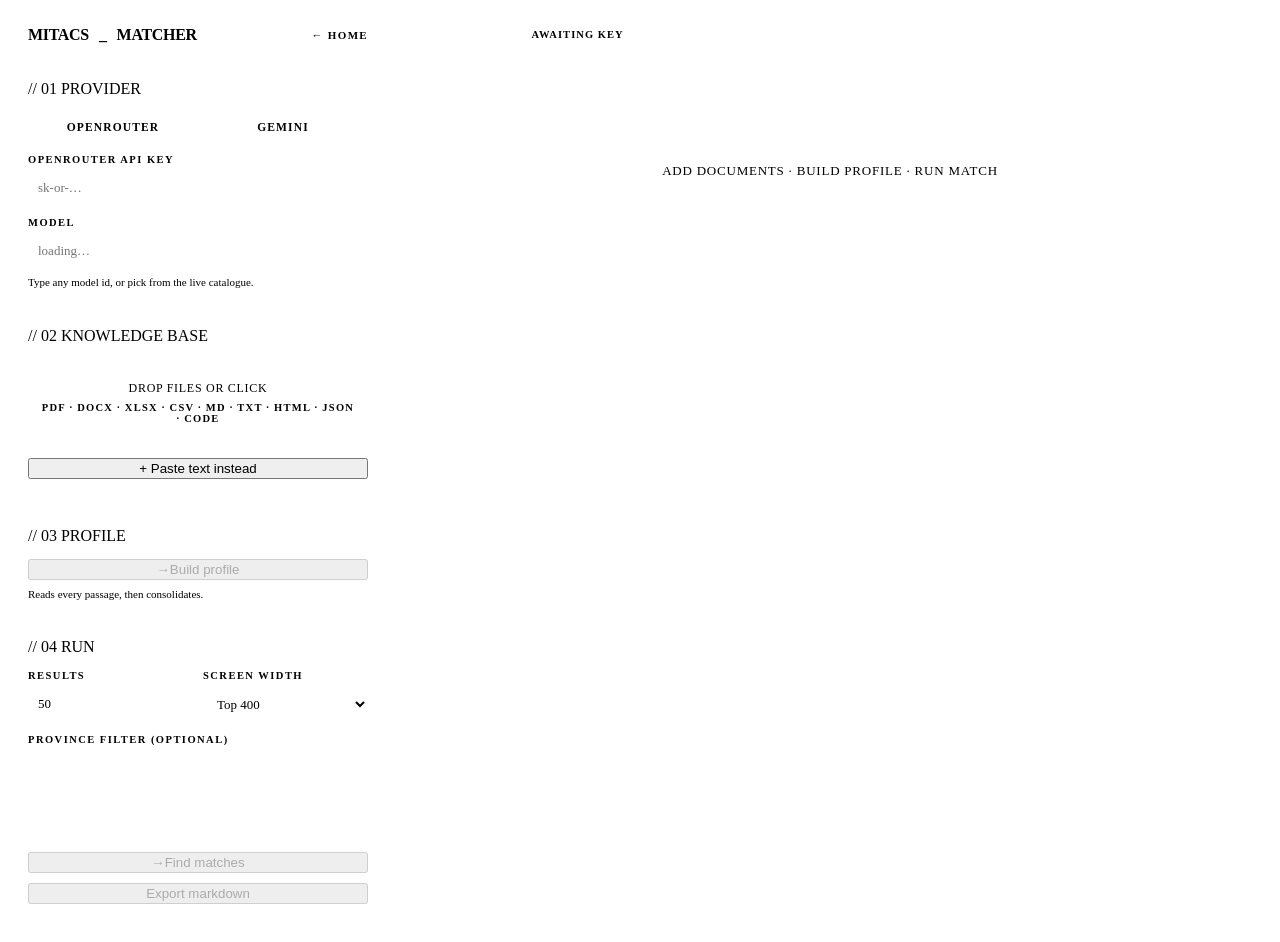
==== static/index.html @ b4a8483e "feat(ui): matcher console Provider toggle with per-provider key storage, live model catalogue, drag-" ====
<!doctype html>
<html lang="en">
<head>
<meta charset="utf-8">
<meta name="viewport" content="width=device-width, initial-scale=1">
<title>MITACS_MATCHER // console</title>
<link rel="stylesheet" href="/brutal.css">
<style>
  body { background-image: none; }
  .app { display: grid; grid-template-columns: 380px 1fr; min-height: 100vh; }
  @media (max-width: 980px) { .app { grid-template-columns: 1fr; } }

  aside {
    border-right: 2px solid var(--line);
    padding: 0 0 26px;
    max-height: 100vh; overflow-y: auto;
    position: sticky; top: 0;
    background: var(--bg);
  }
  aside .brand {
    display: flex; align-items: center; gap: 10px;
    padding: 18px 20px; border-bottom: 2px solid var(--line);
    font-weight: 800; text-transform: uppercase; letter-spacing: -0.02em;
    position: sticky; top: 0; background: var(--bg); z-index: 5;
  }
  aside .brand b { color: var(--acc); }
  aside .brand a { margin-left: auto; font-size: 11px; letter-spacing: .12em; color: var(--dim); text-decoration: none; font-weight: 700; }
  aside .brand a:hover { color: var(--fg); }

  .blk { padding: 18px 20px; border-bottom: 2px solid var(--line); }
  .blk > .marker { margin-bottom: 14px; }
  .field { margin-bottom: 12px; }
  .field:last-child { margin-bottom: 0; }
  label.lab {
    display: block; font-size: 10.5px; letter-spacing: .14em; text-transform: uppercase;
    color: var(--dim); font-weight: 700; margin-bottom: 6px;
  }
  input, select, textarea {
    width: 100%; font: inherit; font-size: 13px;
    background: var(--bg); color: var(--fg);
    border: 2px solid var(--line); border-radius: 0; padding: 9px 10px;
  }
  input:focus, select:focus, textarea:focus { outline: 3px solid var(--acc); outline-offset: -3px; }
  textarea { resize: vertical; min-height: 84px; }
  select[multiple] { padding: 4px; }
  .two { display: grid; grid-template-columns: 1fr 1fr; gap: 10px; }
  .hint { font-size: 11px; color: var(--dim); margin: 6px 0 0; line-height: 1.5; }

  .seg { display: grid; grid-template-columns: 1fr 1fr; border: 2px solid var(--line); }
  .seg button {
    font: inherit; font-size: 11.5px; font-weight: 700; letter-spacing: .1em; text-transform: uppercase;
    padding: 9px 4px; border: none; background: transparent; color: var(--dim); cursor: pointer;
  }
  .seg button + button { border-left: 2px solid var(--line); }
  .seg button[aria-pressed="true"] { background: var(--fg); color: var(--bg); }

  #drop {
    border: 2px dashed var(--soft); padding: 22px 12px; text-align: center;
    color: var(--dim); cursor: pointer; font-size: 12px; letter-spacing: .06em;
  }
  #drop.over, #drop:hover { border-color: var(--acc); color: var(--fg); }
  #drop b { display: block; font-size: 10.5px; letter-spacing: .12em; margin-top: 6px; color: var(--dim); }

  .doc { display: flex; gap: 10px; align-items: flex-start; border: 2px solid var(--line); padding: 8px 10px; margin-top: -2px; font-size: 12px; }
  .doc .t { flex: 1; min-width: 0; }
  .doc .nm { font-weight: 700; overflow: hidden; text-overflow: ellipsis; white-space: nowrap; }
  .doc .mt { color: var(--dim); font-size: 10.5px; letter-spacing: .08em; text-transform: uppercase; }
  .doc .mt.err { color: hsl(var(--accent)); text-transform: none; letter-spacing: 0; white-space: normal; }
  .doc button { background: none; border: none; color: var(--dim); font-size: 17px; cursor: pointer; padding: 0 2px; line-height: 1; }
  .doc button:hover { color: var(--acc); }

  main { padding: 0 0 60px; min-width: 0; }
  .topbar { display: flex; align-items: center; gap: 12px; padding: 18px 26px; border-bottom: 2px solid var(--line); flex-wrap: wrap; position: sticky; top: 0; background: var(--bg); z-index: 4; }
  .pill { border: 2px solid var(--line); padding: 3px 9px; font-size: 10.5px; font-weight: 700; letter-spacing: .1em; text-transform: uppercase; }
  .pill.acc { background: var(--acc); color: #fff; border-color: var(--acc); }
  .pad { padding: 22px 26px; }

  .note { border: 2px solid var(--line); padding: 11px 13px; font-size: 12.5px; margin-bottom: 18px; }
  .note.warn { border-color: var(--acc); }
  .note.bad { border-color: var(--acc); background: var(--acc); color: #fff; }

  .card { border: 2px solid var(--line); padding: 0; margin-top: -2px; display: grid; grid-template-columns: 68px 1fr; }
  .card .score { display: grid; place-items: center; font-size: 22px; font-weight: 800; border-right: 2px solid var(--line); letter-spacing: -0.03em; }
  .card .score.hi { background: var(--acc); color: #fff; }
  .card .score.mid { background: var(--fg); color: var(--bg); }
  .card .score.lo { background: var(--mut); color: var(--fg); }
  .card .body { padding: 15px 17px; min-width: 0; }
  .card h3 { margin: 0 0 5px; font-size: 14.5px; line-height: 1.35; letter-spacing: -0.01em; }
  .card .meta { font-size: 11px; letter-spacing: .06em; text-transform: uppercase; color: var(--dim); margin-bottom: 9px; }
  .card .why { margin: 0 0 9px; font-size: 13px; }
  details summary { cursor: pointer; font-size: 11px; letter-spacing: .1em; text-transform: uppercase; color: var(--dim); font-weight: 700; }
  details ul { margin: 8px 0 0; padding-left: 17px; font-size: 12.5px; color: var(--dim); }
  details li { margin-bottom: 4px; }
  details + details { margin-top: 5px; }

  .empty { text-align: center; color: var(--dim); padding: 80px 20px; font-size: 13px; letter-spacing: .06em; }
  .hidden { display: none !important; }
</style>
</head>
<body>
<div class="app">

  <aside>
    <div class="brand">MITACS<b>_</b>MATCHER <a href="/">&larr; Home</a></div>

    <!-- provider ------------------------------------------------------- -->
    <div class="blk">
      <div class="marker">// 01 PROVIDER</div>
      <div class="field">
        <div class="seg" role="group">
          <button id="p-or" aria-pressed="true">OpenRouter</button>
          <button id="p-gm" aria-pressed="false">Gemini</button>
        </div>
      </div>
      <div class="field">
        <label class="lab" id="keyLab">OpenRouter API key</label>
        <input id="key" type="password" autocomplete="off" placeholder="sk-or-…">
      </div>
      <div class="field">
        <label class="lab">Model</label>
        <input id="model" list="modelList" placeholder="loading…">
        <datalist id="modelList"></datalist>
        <p class="hint" id="modelHint">Type any model id, or pick from the live catalogue.</p>
      </div>
    </div>

    <!-- knowledge base ------------------------------------------------- -->
    <div class="blk">
      <div class="marker">// 02 KNOWLEDGE BASE</div>
      <div class="field">
        <div id="drop">DROP FILES OR CLICK
          <b>PDF · DOCX · XLSX · CSV · MD · TXT · HTML · JSON · CODE</b>
        </div>
        <input id="file" type="file" multiple class="hidden">
      </div>
      <div class="field">
        <button class="btn-ghost" id="pasteToggle" style="width:100%">+ Paste text instead</button>
      </div>
      <div class="field hidden" id="pasteBox">
        <input id="pasteTitle" placeholder="Note title" style="margin-bottom:8px">
        <textarea id="pasteText" placeholder="Paste a CV section, a repo README, notes…"></textarea>
        <button class="btn-ghost" id="pasteSave" style="width:100%;margin-top:8px">Add to knowledge base</button>
      </div>
      <div id="docs"></div>
      <p class="hint" id="kbMeta"></p>
      <button class="btn-ghost hidden" id="clearKb" style="width:100%;margin-top:10px">Clear knowledge base</button>
    </div>

    <!-- profile -------------------------------------------------------- -->
    <div class="blk">
      <div class="marker">// 03 PROFILE</div>
      <button class="btn" id="build" style="width:100%" disabled>
        <span class="ico">&rarr;</span><span class="lbl" style="flex:1">Build profile</span>
      </button>
      <p class="hint" id="pmeta">Reads every passage, then consolidates.</p>
    </div>

    <!-- run ------------------------------------------------------------ -->
    <div class="blk">
      <div class="marker">// 04 RUN</div>
      <div class="two field">
        <div>
          <label class="lab">Results</label>
          <input id="topN" type="number" min="1" max="200" value="50">
        </div>
        <div>
          <label class="lab">Screen width</label>
          <select id="width">
            <option value="400" selected>Top 400</option>
            <option value="800">Top 800</option>
            <option value="1500">Top 1500</option>
            <option value="0">Exhaustive</option>
          </select>
        </div>
      </div>
      <div class="field">
        <label class="lab">Province filter (optional)</label>
        <select id="prov" multiple size="5"></select>
      </div>
      <button class="btn" id="run" style="width:100%" disabled>
        <span class="ico">&rarr;</span><span class="lbl" style="flex:1">Find matches</span>
      </button>
      <button class="btn-ghost" id="exp" style="width:100%;margin-top:10px" disabled>Export markdown</button>
    </div>
  </aside>

  <main>
    <div class="topbar" id="topbar">
      <span class="pill acc" id="corpusPill">— PROJECTS</span>
      <span class="pill" id="statePill">AWAITING KEY</span>
    </div>

    <div class="pad">
      <div id="msg"></div>

      <div class="term hidden" id="termWrap" style="margin-bottom:22px">
        <div class="term-bar">
          <span class="dots"><i></i><i></i><i></i></span>
          <span class="spacer"></span><span>PIPELINE.SYS</span>
        </div>
        <div class="term-body" id="log"></div>
      </div>

      <div id="out"><div class="empty">ADD DOCUMENTS · BUILD PROFILE · RUN MATCH</div></div>
    </div>
  </main>
</div>

<script>
const SID = localStorage.getItem("sid") || (crypto.randomUUID?.() ?? String(Math.random()).slice(2));
localStorage.setItem("sid", SID);
const $ = id => document.getElementById(id);
const esc = s => String(s ?? "").replace(/[&<>"]/g, c => ({ "&":"&amp;","<":"&lt;",">":"&gt;",'"':"&quot;" }[c]));

let PROVIDER = localStorage.getItem("provider") || "openrouter";
let DOCS = [], HAS_PROFILE = false, BUSY = false, HEALTH = null;

const keyStoreName = p => "key_" + p;
const H = () => ({ "X-Session-Id": SID, "X-API-Key": $("key").value.trim() });

async function api(path, opts = {}) {
  const r = await fetch(path, { ...opts, headers: { ...H(), ...(opts.headers || {}) } });
  if (!r.ok) throw new Error((await r.json().catch(() => ({}))).detail || `HTTP ${r.status}`);
  return r.json();
}
function msg(t, kind = "warn") { $("msg").innerHTML = t ? `<div class="note ${kind}">${esc(t)}</div>` : ""; }

function sync() {
  const hasKey = !!$("key").value.trim();
  const readable = DOCS.filter(d => !d.error).length;
  $("build").disabled = BUSY || !readable || !hasKey;
  $("run").disabled = BUSY || !HAS_PROFILE || !hasKey;
  $("clearKb").classList.toggle("hidden", DOCS.length === 0);
  $("statePill").textContent =
    BUSY ? "WORKING…" : !hasKey ? "AWAITING KEY" : !readable ? "AWAITING DOCUMENTS"
    : !HAS_PROFILE ? "READY TO PROFILE" : "READY TO MATCH";
}

/* ---- provider ---------------------------------------------------------- */
function setProvider(p) {
  PROVIDER = p;
  localStorage.setItem("provider", p);
  $("p-or").setAttribute("aria-pressed", String(p === "openrouter"));
  $("p-gm").setAttribute("aria-pressed", String(p === "gemini"));
  $("keyLab").textContent = p === "openrouter" ? "OpenRouter API key" : "Gemini API key";
  $("key").placeholder = p === "openrouter" ? "sk-or-…" : "AIza…";
  $("key").value = sessionStorage.getItem(keyStoreName(p)) || "";
  $("model").value = localStorage.getItem("model_" + p) || (HEALTH?.defaultModels?.[p] ?? "");
  loadModels();
  sync();
}
$("p-or").onclick = () => setProvider("openrouter");
$("p-gm").onclick = () => setProvider("gemini");

$("key").addEventListener("input", () => {
  sessionStorage.setItem(keyStoreName(PROVIDER), $("key").value);
  sync();
  if (PROVIDER === "gemini") loadModels();
});
$("model").addEventListener("change", () => localStorage.setItem("model_" + PROVIDER, $("model").value.trim()));

let modelTimer = null;
function loadModels() {
  clearTimeout(modelTimer);
  modelTimer = setTimeout(async () => {
    try {
      const r = await api(`/api/models?provider=${PROVIDER}`);
      $("modelList").innerHTML = r.models
        .map(m => `<option value="${esc(m.id)}">${esc(m.name)}${m.free ? " · free" : ""}</option>`).join("");
      $("model").placeholder = HEALTH?.defaultModels?.[PROVIDER] || "";
      $("modelHint").textContent = `${r.models.length} models available. Type any id, or pick from the list.`;
    } catch (e) { $("modelHint").textContent = "Catalogue unavailable — type a model id manually."; }
  }, 350);
}

/* ---- knowledge base ---------------------------------------------------- */
function renderKb(kb) {
  DOCS = kb.documents; HAS_PROFILE = kb.hasProfile;
  $("docs").innerHTML = DOCS.map(d => `
    <div class="doc">
      <div class="t">
        <div class="nm">${esc(d.title)}</div>
        <div class="mt ${d.error ? "err" : ""}">${d.error ? esc(d.error) : `${esc(d.kind)} · ${d.chars.toLocaleString()} chars`}</div>
      </div>
      <button data-id="${d.id}" title="Remove">&times;</button>
    </div>`).join("");
  $("docs").querySelectorAll("button").forEach(b => b.onclick = async () => {
    renderKb(await api(`/api/kb/${b.dataset.id}`, { method: "DELETE" }));
  });
  $("kbMeta").textContent = DOCS.length
    ? `${kb.readable}/${DOCS.length} readable · ${kb.totalChars.toLocaleString()} chars`
    : "";
  if (kb.profileMeta?.units) {
    $("pmeta").textContent = `${kb.profileMeta.hits}/${kb.profileMeta.units} passages · ${kb.profileMeta.reduceLayers} reduce layer(s)`;
  }
  sync();
}

async function upload(files) {
  if (!files.length) return;
  const fd = new FormData();
  [...files].forEach(f => fd.append("files", f));
  msg("Parsing documents…");
  try {
    const kb = await api("/api/kb", { method: "POST", body: fd });
    renderKb(kb);
    const bad = kb.documents.filter(d => d.error).length;
    msg(bad ? `${bad} file(s) could not be read — see the list.` : "");
  } catch (e) { msg(e.message, "bad"); }
}
$("drop").onclick = () => $("file").click();
$("file").onchange = e => { upload(e.target.files); e.target.value = ""; };
$("drop").addEventListener("dragover", e => { e.preventDefault(); $("drop").classList.add("over"); });
$("drop").addEventListener("dragleave", () => $("drop").classList.remove("over"));
$("drop").addEventListener("drop", e => { e.preventDefault(); $("drop").classList.remove("over"); upload(e.dataTransfer.files); });

$("pasteToggle").onclick = () => $("pasteBox").classList.toggle("hidden");
$("pasteSave").onclick = async () => {
  try {
    renderKb(await api("/api/kb/text", {
      method: "POST", headers: { "Content-Type": "application/json" },
      body: JSON.stringify({ title: $("pasteTitle").value, text: $("pasteText").value }),
    }));
    $("pasteTitle").value = ""; $("pasteText").value = "";
    $("pasteBox").classList.add("hidden"); msg("");
  } catch (e) { msg(e.message, "bad"); }
};
$("clearKb").onclick = async () => { renderKb(await api("/api/kb", { method: "DELETE" })); msg(""); };

/* ---- stage 0 ----------------------------------------------------------- */
$("build").onclick = async () => {
  BUSY = true; sync(); msg("Reading every passage of the knowledge base…");
  try {
    const r = await api("/api/profile", {
      method: "POST", headers: { "Content-Type": "application/json" },
      body: JSON.stringify({ provider: PROVIDER, model: $("model").value.trim() || undefined }),
    });
    HAS_PROFILE = true;
    const m = r.meta;
    $("pmeta").textContent = `${m.hits}/${m.units} passages · ${m.reduceLayers} reduce layer(s)`;
    msg(m.warning || "");
  } catch (e) { msg(e.message, "bad"); }
  BUSY = false; sync();
};

/* ---- stages 1-3 -------------------------------------------------------- */
$("run").onclick = async () => {
  BUSY = true; sync(); msg("");
  $("termWrap").classList.remove("hidden"); $("log").textContent = ""; $("out").innerHTML = "";
  try {
    const { jobId } = await api("/api/match", {
      method: "POST", headers: { "Content-Type": "application/json" },
      body: JSON.stringify({
        provider: PROVIDER, model: $("model").value.trim() || undefined,
        topN: +$("topN").value, width: +$("width").value,
        provinces: [...$("prov").selectedOptions].map(o => o.value),
      }),
    });
    await stream(jobId);
  } catch (e) { msg(e.message, "bad"); }
  BUSY = false; sync();
};

function stream(jobId) {
  return new Promise(resolve => {
    const es = new EventSource(`/api/match/${jobId}/events`);
    es.onmessage = ev => {
      const d = JSON.parse(ev.data);
      if (d.type === "progress") {
        const line = document.createElement("div");
        line.textContent = "> " + d.message;
        $("log").appendChild(line);
        $("log").scrollTop = $("log").scrollHeight;
      } else if (d.type === "done") { render(d.result); es.close(); resolve(); }
      else if (d.type === "error") { msg(d.message, "bad"); es.close(); resolve(); }
    };
    es.onerror = () => { es.close(); resolve(); };
  });
}

function render(r) {
  const s = r.stats;
  $("topbar").innerHTML =
    `<span class="pill acc">${r.matches.length} MATCHES</span>` +
    [`${s.screened.toLocaleString()}/${s.poolSize.toLocaleString()} screened`,
     `${s.candidates} candidates`, `${s.judged} judged`,
     `${s.mapCalls + s.judgeCalls} calls`,
     s.droppedIds ? `${s.droppedIds} ids dropped` : ""]
      .filter(Boolean).map(t => `<span class="pill">${esc(t)}</span>`).join("");

  if (r.warning) msg(r.warning, "warn");

  const done = document.createElement("div");
  done.className = "ok"; done.textContent = "> Status: " + r.matches.length + " MATCHES RANKED";
  $("log").appendChild(done);

  $("out").innerHTML = r.matches.length ? r.matches.map(m => {
    const p = m.project;
    const cls = m.score >= 80 ? "hi" : m.score >= 60 ? "mid" : "lo";
    return `<div class="card">
      <div class="score ${cls}">${m.score}</div>
      <div class="body">
        <h3>${esc(p.title)}</h3>
        <div class="meta">${esc(p.id)} · ${esc(p.supervisor)} · ${esc(p.university)} · ${esc(p.province)}</div>
        <p class="why">${esc(m.rationale)}</p>
        ${m.evidence?.length ? `<details><summary>Evidence (${m.evidence.length})</summary><ul>${m.evidence.map(e => `<li>${esc(e)}</li>`).join("")}</ul></details>` : ""}
        ${m.gaps?.length ? `<details><summary>Gaps (${m.gaps.length})</summary><ul>${m.gaps.map(g => `<li>${esc(g)}</li>`).join("")}</ul></details>` : ""}
      </div>
    </div>`;
  }).join("") : `<div class="empty">NO MATCHES — WIDEN THE SCREEN OR DROP FILTERS</div>`;

  $("exp").disabled = !r.matches.length;
}

$("exp").onclick = async () => {
  try {
    const { markdown } = await api("/api/export", { method: "POST" });
    const url = URL.createObjectURL(new Blob([markdown], { type: "text/markdown" }));
    Object.assign(document.createElement("a"), { href: url, download: "mitacs-matches.md" }).click();
    URL.revokeObjectURL(url);
  } catch (e) { msg(e.message, "bad"); }
};

/* ---- boot -------------------------------------------------------------- */
(async () => {
  HEALTH = await api("/api/health");
  $("corpusPill").textContent = `${HEALTH.projects.toLocaleString()} PROJECTS`;
  $("prov").innerHTML = HEALTH.provinces.map(p => `<option value="${esc(p)}">${esc(p)}</option>`).join("");
  setProvider(PROVIDER);
  renderKb(await api("/api/kb"));
})();
</script>
</body>
</html>
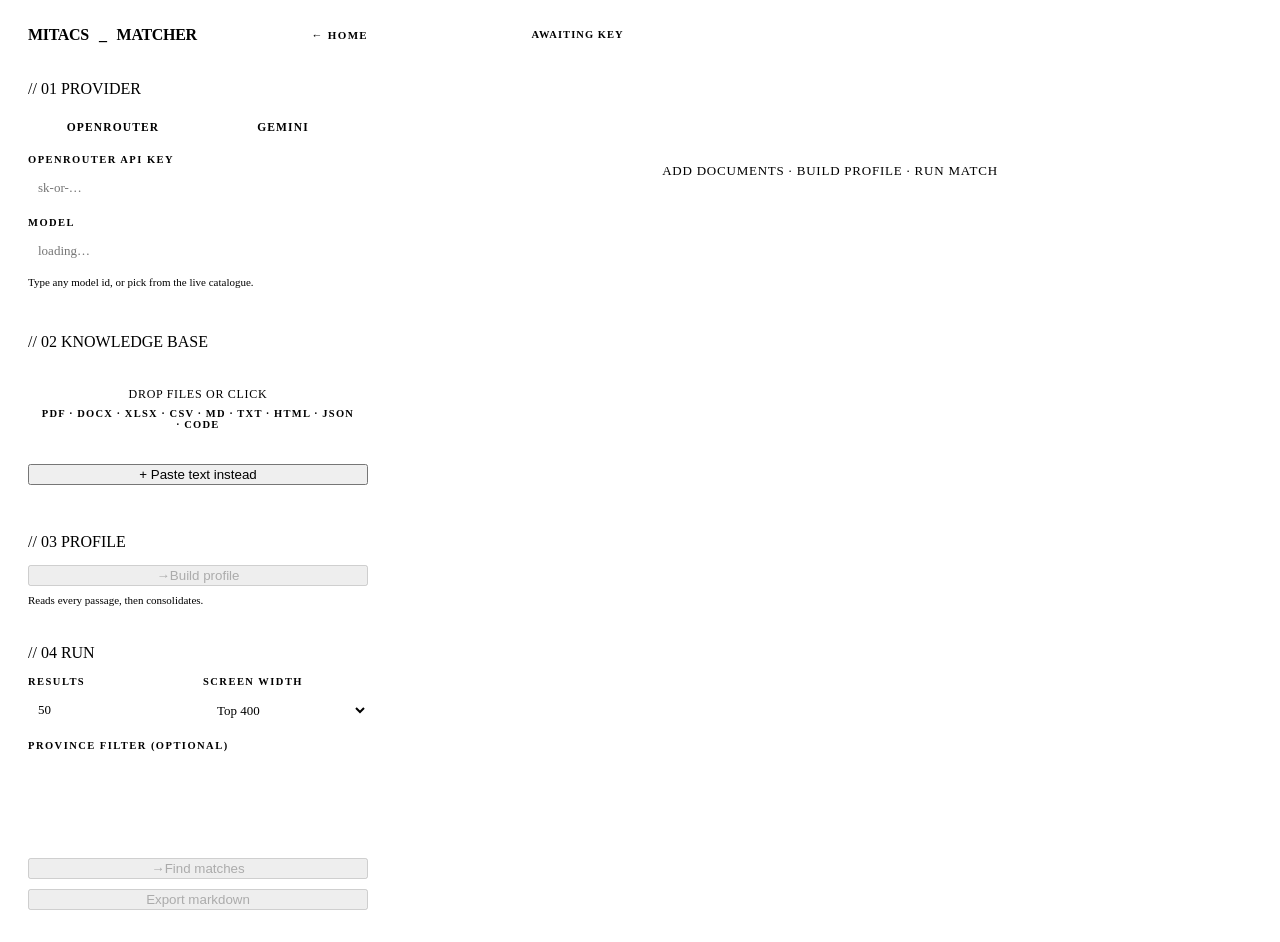
==== commit da1da7df: "fix(match): report progress per batch, and make runs cancellable A width-400 run is 80 screening cal" ====
--- a/static/index.html
+++ b/static/index.html
@@ -121,6 +121,7 @@
         <input id="model" list="modelList" placeholder="loading…">
         <datalist id="modelList"></datalist>
         <p class="hint" id="modelHint">Type any model id, or pick from the live catalogue.</p>
+        <p class="hint" id="modelWarn" style="color:var(--acc)"></p>
       </div>
     </div>
 
@@ -177,9 +178,11 @@
         <label class="lab">Province filter (optional)</label>
         <select id="prov" multiple size="5"></select>
       </div>
+      <p class="hint" id="plan"></p>
       <button class="btn" id="run" style="width:100%" disabled>
         <span class="ico">&rarr;</span><span class="lbl" style="flex:1">Find matches</span>
       </button>
+      <button class="btn-ghost hidden" id="cancel" style="width:100%;margin-top:10px">Cancel run</button>
       <button class="btn-ghost" id="exp" style="width:100%;margin-top:10px" disabled>Export markdown</button>
     </div>
   </aside>
@@ -259,6 +262,30 @@
 });
 $("model").addEventListener("change", () => localStorage.setItem("model_" + PROVIDER, $("model").value.trim()));
 
+// Mirrors the server's batch sizes. The binding constraint on a free tier is
+// requests per minute, not tokens, so the call count is the number that matters.
+const MAP_BATCH = 5, JUDGE_BATCH = 6;
+// Models whose free tier is too tight for a wide fan-out.
+const SLOW_FREE = /gemini-(flash-latest|3\.6-flash|3-flash|pro|2\.5-pro)/i;
+
+function updatePlan() {
+  const topN = +$("topN").value || 0;
+  const width = +$("width").value;
+  const screened = width > 0 ? Math.min(width, 3359) : 3359;
+  const map = Math.ceil(screened / MAP_BATCH);
+  const judge = Math.ceil(Math.min(screened, Math.max(Math.round(topN * 2.5), 24)) / JUDGE_BATCH);
+  const total = map + judge;
+  const slow = SLOW_FREE.test($("model").value || "");
+  const mins = slow ? Math.ceil(total / 20) : Math.ceil(total / 60);
+  $("plan").innerHTML =
+    `~${total} model calls (${map} screening + up to ${judge} judging).` +
+    (slow && total > 40
+      ? ` <span style="color:var(--acc)">This model's free tier is ~20/min — expect ${mins}+ min. Use a smaller width or a lite model.</span>`
+      : ` Roughly ${mins} min on a free tier.`);
+}
+["topN", "width", "model"].forEach(id =>
+  $(id).addEventListener("input", updatePlan));
+
 let modelTimer = null;
 function loadModels() {
   clearTimeout(modelTimer);
@@ -269,6 +296,10 @@
         .map(m => `<option value="${esc(m.id)}">${esc(m.name)}${m.free ? " · free" : ""}</option>`).join("");
       $("model").placeholder = HEALTH?.defaultModels?.[PROVIDER] || "";
       $("modelHint").textContent = `${r.models.length} models available. Type any id, or pick from the list.`;
+      $("modelWarn").textContent = SLOW_FREE.test($("model").value || "")
+        ? "This model has a tight free-tier limit. gemini-flash-lite-latest is much faster here."
+        : "";
+      updatePlan();
     } catch (e) { $("modelHint").textContent = "Catalogue unavailable — type a model id manually."; }
   }, 350);
 }
@@ -291,7 +322,12 @@
     ? `${kb.readable}/${DOCS.length} readable · ${kb.totalChars.toLocaleString()} chars`
     : "";
   if (kb.profileMeta?.units) {
-    $("pmeta").textContent = `${kb.profileMeta.hits}/${kb.profileMeta.units} passages · ${kb.profileMeta.reduceLayers} reduce layer(s)`;
+    $("pmeta").textContent =
+      `${kb.profileMeta.hits}/${kb.profileMeta.units} passages used · ` +
+      `${kb.profileMeta.reduceLayers} reduce layer(s)`;
+  } else if (kb.cachedPassages) {
+    $("pmeta").textContent =
+      `${kb.cachedPassages} passage(s) already read — Build profile resumes from there.`;
   }
   sync();
 }
@@ -337,15 +373,31 @@
     });
     HAS_PROFILE = true;
     const m = r.meta;
-    $("pmeta").textContent = `${m.hits}/${m.units} passages · ${m.reduceLayers} reduce layer(s)`;
+    $("pmeta").textContent =
+      `${m.hits}/${m.units} passages used` +
+      (m.cached ? ` (${m.cached} reused)` : "") +
+      ` · ${m.reduceLayers} reduce layer(s)`;
     msg(m.warning || "");
-  } catch (e) { msg(e.message, "bad"); }
+  } catch (e) {
+    msg(e.message, "bad");
+    // A failed build still banks the passages that succeeded, so refresh the
+    // panel to show what carried over before the user retries.
+    try { renderKb(await api("/api/kb")); } catch (_) {}
+  }
   BUSY = false; sync();
 };
 
 /* ---- stages 1-3 -------------------------------------------------------- */
+let JOB = null;
+
+$("cancel").onclick = async () => {
+  if (!JOB) return;
+  try { await api(`/api/match/${JOB}/cancel`, { method: "POST" }); } catch (_) {}
+};
+
 $("run").onclick = async () => {
   BUSY = true; sync(); msg("");
+  $("cancel").classList.remove("hidden");
   $("termWrap").classList.remove("hidden"); $("log").textContent = ""; $("out").innerHTML = "";
   try {
     const { jobId } = await api("/api/match", {
@@ -356,8 +408,11 @@
         provinces: [...$("prov").selectedOptions].map(o => o.value),
       }),
     });
+    JOB = jobId;
     await stream(jobId);
   } catch (e) { msg(e.message, "bad"); }
+  JOB = null;
+  $("cancel").classList.add("hidden");
   BUSY = false; sync();
 };
 
@@ -428,6 +483,7 @@
   $("prov").innerHTML = HEALTH.provinces.map(p => `<option value="${esc(p)}">${esc(p)}</option>`).join("");
   setProvider(PROVIDER);
   renderKb(await api("/api/kb"));
+  updatePlan();
 })();
 </script>
 </body>
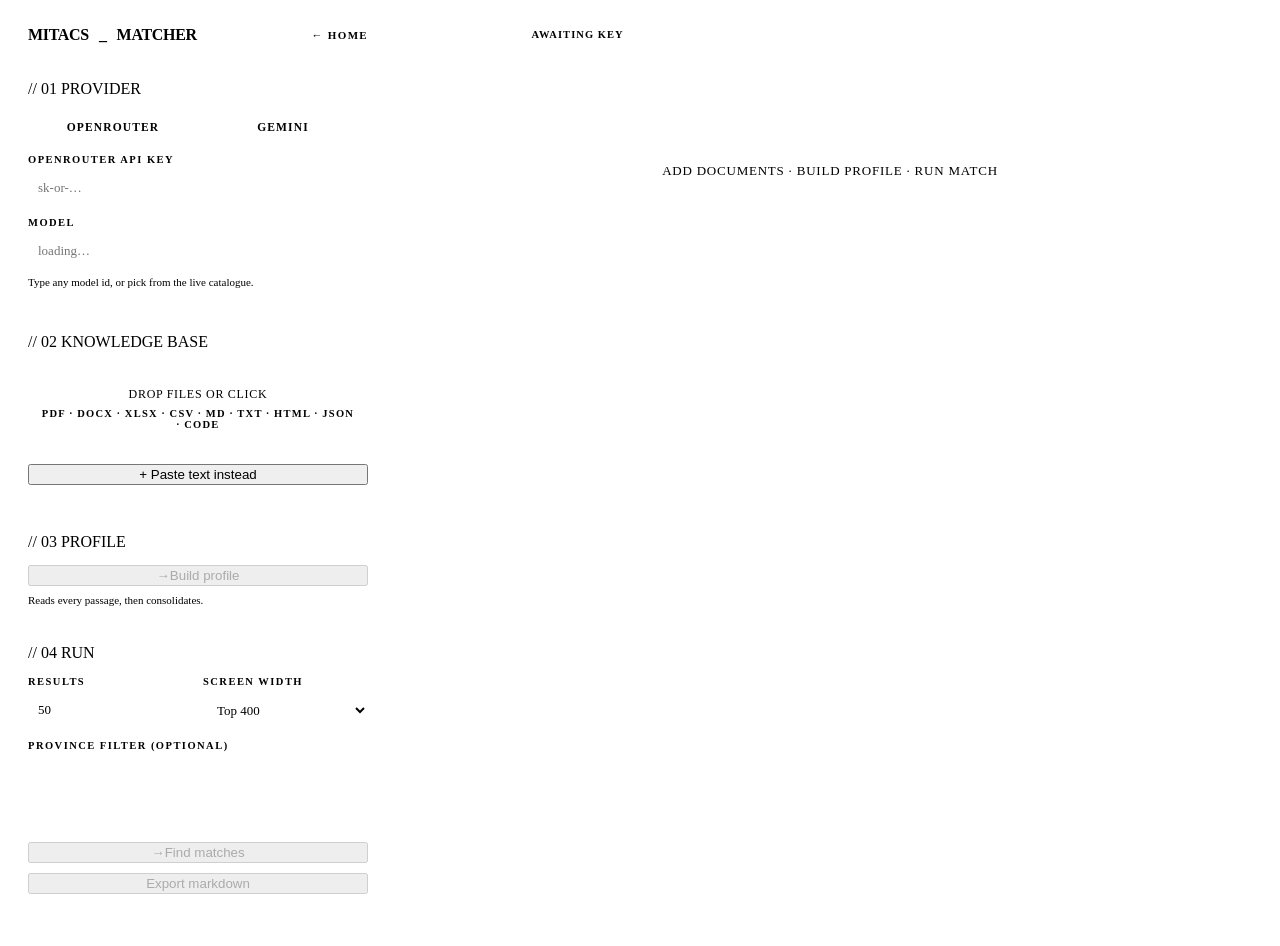
==== commit 63ca3a1f: "feat(results): read the full project without leaving the app Globalink has no per-project URL. Its d" ====
--- a/static/index.html
+++ b/static/index.html
@@ -13,15 +13,13 @@
   aside {
     border-right: 2px solid var(--line);
     padding: 0 0 26px;
-    max-height: 100vh; overflow-y: auto;
-    position: sticky; top: 0;
     background: var(--bg);
   }
   aside .brand {
     display: flex; align-items: center; gap: 10px;
     padding: 18px 20px; border-bottom: 2px solid var(--line);
     font-weight: 800; text-transform: uppercase; letter-spacing: -0.02em;
-    position: sticky; top: 0; background: var(--bg); z-index: 5;
+    background: var(--bg);
   }
   aside .brand b { color: var(--acc); }
   aside .brand a { margin-left: auto; font-size: 11px; letter-spacing: .12em; color: var(--dim); text-decoration: none; font-weight: 700; }
@@ -42,7 +40,9 @@
   }
   input:focus, select:focus, textarea:focus { outline: 3px solid var(--acc); outline-offset: -3px; }
   textarea { resize: vertical; min-height: 84px; }
-  select[multiple] { padding: 4px; }
+  /* Every list shows all of its options — no inner scrollbars anywhere. */
+  select[multiple] { padding: 4px; overflow: hidden; height: auto; }
+  .term-body { max-height: none; overflow: visible; }
   .two { display: grid; grid-template-columns: 1fr 1fr; gap: 10px; }
   .hint { font-size: 11px; color: var(--dim); margin: 6px 0 0; line-height: 1.5; }
 
@@ -70,7 +70,7 @@
   .doc button:hover { color: var(--acc); }
 
   main { padding: 0 0 60px; min-width: 0; }
-  .topbar { display: flex; align-items: center; gap: 12px; padding: 18px 26px; border-bottom: 2px solid var(--line); flex-wrap: wrap; position: sticky; top: 0; background: var(--bg); z-index: 4; }
+  .topbar { display: flex; align-items: center; gap: 12px; padding: 18px 26px; border-bottom: 2px solid var(--line); flex-wrap: wrap; background: var(--bg); }
   .pill { border: 2px solid var(--line); padding: 3px 9px; font-size: 10.5px; font-weight: 700; letter-spacing: .1em; text-transform: uppercase; }
   .pill.acc { background: var(--acc); color: #fff; border-color: var(--acc); }
   .pad { padding: 22px 26px; }
@@ -93,6 +93,21 @@
   details li { margin-bottom: 4px; }
   details + details { margin-top: 5px; }
 
+  .card h3 .tt {
+    font: inherit; background: none; border: none; padding: 0; text-align: left;
+    color: inherit; cursor: pointer; border-bottom: 2px solid transparent;
+  }
+  .card h3 .tt:hover { border-bottom-color: var(--acc); }
+  details.full { margin-top: 10px; border-top: 2px solid var(--line); padding-top: 9px; }
+  details.full > summary { color: var(--acc); }
+  .facts { display: grid; grid-template-columns: repeat(auto-fit, minmax(190px, 1fr)); gap: 6px 16px; margin: 12px 0 4px; }
+  .facts > div { display: flex; flex-direction: column; font-size: 12px; }
+  .facts b { font-size: 10px; letter-spacing: .12em; text-transform: uppercase; color: var(--dim); font-weight: 700; }
+  .sec { margin-top: 14px; }
+  .sec h5 { margin: 0 0 4px; font-size: 10.5px; letter-spacing: .12em; text-transform: uppercase; color: var(--dim); }
+  .sec p { margin: 0; font-size: 12.5px; line-height: 1.65; white-space: pre-wrap; }
+  .acts { display: flex; gap: 8px; flex-wrap: wrap; margin-top: 16px; }
+  .acts button { width: auto; padding: 8px 14px; font-size: 11px; }
   .empty { text-align: center; color: var(--dim); padding: 80px 20px; font-size: 13px; letter-spacing: .06em; }
   .hidden { display: none !important; }
 </style>
@@ -176,7 +191,7 @@
       </div>
       <div class="field">
         <label class="lab">Province filter (optional)</label>
-        <select id="prov" multiple size="5"></select>
+        <select id="prov" multiple></select>
       </div>
       <p class="hint" id="plan"></p>
       <button class="btn" id="run" style="width:100%" disabled>
@@ -425,7 +440,7 @@
         const line = document.createElement("div");
         line.textContent = "> " + d.message;
         $("log").appendChild(line);
-        $("log").scrollTop = $("log").scrollHeight;
+
       } else if (d.type === "done") { render(d.result); es.close(); resolve(); }
       else if (d.type === "error") { msg(d.message, "bad"); es.close(); resolve(); }
     };
@@ -449,22 +464,91 @@
   done.className = "ok"; done.textContent = "> Status: " + r.matches.length + " MATCHES RANKED";
   $("log").appendChild(done);
 
-  $("out").innerHTML = r.matches.length ? r.matches.map(m => {
+  $("out").innerHTML = r.matches.length ? r.matches.map((m, i) => {
     const p = m.project;
     const cls = m.score >= 80 ? "hi" : m.score >= 60 ? "mid" : "lo";
+    const facts = [
+      ["Supervisor", p.supervisor], ["University", p.university],
+      ["Campus / city", p.city], ["Province", p.province],
+      ["Language", p.language], ["Preferred start", p.startDate],
+      ["Project ID", p.id],
+    ].filter(([, v]) => v);
+    const section = (label, body) => body
+      ? `<div class="sec"><h5>${label}</h5><p>${esc(body)}</p></div>` : "";
     return `<div class="card">
       <div class="score ${cls}">${m.score}</div>
       <div class="body">
-        <h3>${esc(p.title)}</h3>
+        <h3><button class="tt" data-open="${i}" title="Show full project">${esc(p.title)}</button></h3>
         <div class="meta">${esc(p.id)} · ${esc(p.supervisor)} · ${esc(p.university)} · ${esc(p.province)}</div>
         <p class="why">${esc(m.rationale)}</p>
         ${m.evidence?.length ? `<details><summary>Evidence (${m.evidence.length})</summary><ul>${m.evidence.map(e => `<li>${esc(e)}</li>`).join("")}</ul></details>` : ""}
         ${m.gaps?.length ? `<details><summary>Gaps (${m.gaps.length})</summary><ul>${m.gaps.map(g => `<li>${esc(g)}</li>`).join("")}</ul></details>` : ""}
+        <details class="full"><summary>Full project details</summary>
+          <div class="facts">${facts.map(([k, v]) => `<div><b>${k}</b><span>${esc(v)}</span></div>`).join("")}</div>
+          ${section("Project description", p.description)}
+          ${section("Research area", p.researchArea)}
+          ${section("Student role", p.studentRoles)}
+          ${section("Required skills / background", p.studentSkills)}
+          <div class="acts">
+            <button class="btn-ghost go" data-title="${esc(p.title)}">Open on Globalink</button>
+            <button class="btn-ghost cp" data-title="${esc(p.title)}">Copy title</button>
+          </div>
+          <p class="hint" style="margin-top:8px">
+            Globalink has no direct link to a single project — its detail view is a
+            pop-up, so the address never changes. <b>Open on Globalink</b> copies this
+            exact title and opens the project list; paste it into <i>Keyword search</i>
+            and this project is the only result.
+          </p>
+        </details>
       </div>
     </div>`;
   }).join("") : `<div class="empty">NO MATCHES — WIDEN THE SCREEN OR DROP FILTERS</div>`;
 
+  wireCards();
   $("exp").disabled = !r.matches.length;
+}
+
+const GLOBALINK = "https://globalink.mitacs.ca/#/student/application/projects";
+
+async function copyText(text) {
+  try {
+    await navigator.clipboard.writeText(text);
+    return true;
+  } catch (_) {
+    // Clipboard API needs a secure context; fall back to a temporary selection.
+    const ta = document.createElement("textarea");
+    ta.value = text; ta.style.position = "fixed"; ta.style.opacity = "0";
+    document.body.appendChild(ta); ta.select();
+    let ok = false;
+    try { ok = document.execCommand("copy"); } catch (_) {}
+    ta.remove();
+    return ok;
+  }
+}
+
+function flash(btn, text) {
+  const was = btn.textContent;
+  btn.textContent = text;
+  setTimeout(() => { btn.textContent = was; }, 1600);
+}
+
+function wireCards() {
+  // Clicking the heading opens the same panel as the summary.
+  $("out").querySelectorAll("button.tt").forEach(b => b.onclick = () => {
+    const d = b.closest(".body").querySelector("details.full");
+    d.open = !d.open;
+    if (d.open) d.scrollIntoView({ block: "nearest", behavior: "smooth" });
+  });
+
+  $("out").querySelectorAll("button.go").forEach(b => b.onclick = async () => {
+    const ok = await copyText(b.dataset.title);
+    flash(b, ok ? "Title copied — paste in Keyword search" : "Copy failed — copy the title manually");
+    window.open(GLOBALINK, "_blank", "noopener");
+  });
+
+  $("out").querySelectorAll("button.cp").forEach(b => b.onclick = async () => {
+    flash(b, (await copyText(b.dataset.title)) ? "Copied" : "Copy failed");
+  });
 }
 
 $("exp").onclick = async () => {
@@ -481,6 +565,7 @@
   HEALTH = await api("/api/health");
   $("corpusPill").textContent = `${HEALTH.projects.toLocaleString()} PROJECTS`;
   $("prov").innerHTML = HEALTH.provinces.map(p => `<option value="${esc(p)}">${esc(p)}</option>`).join("");
+  $("prov").size = Math.max(2, HEALTH.provinces.length);   // show every province, never scroll
   setProvider(PROVIDER);
   renderKb(await api("/api/kb"));
   updatePlan();
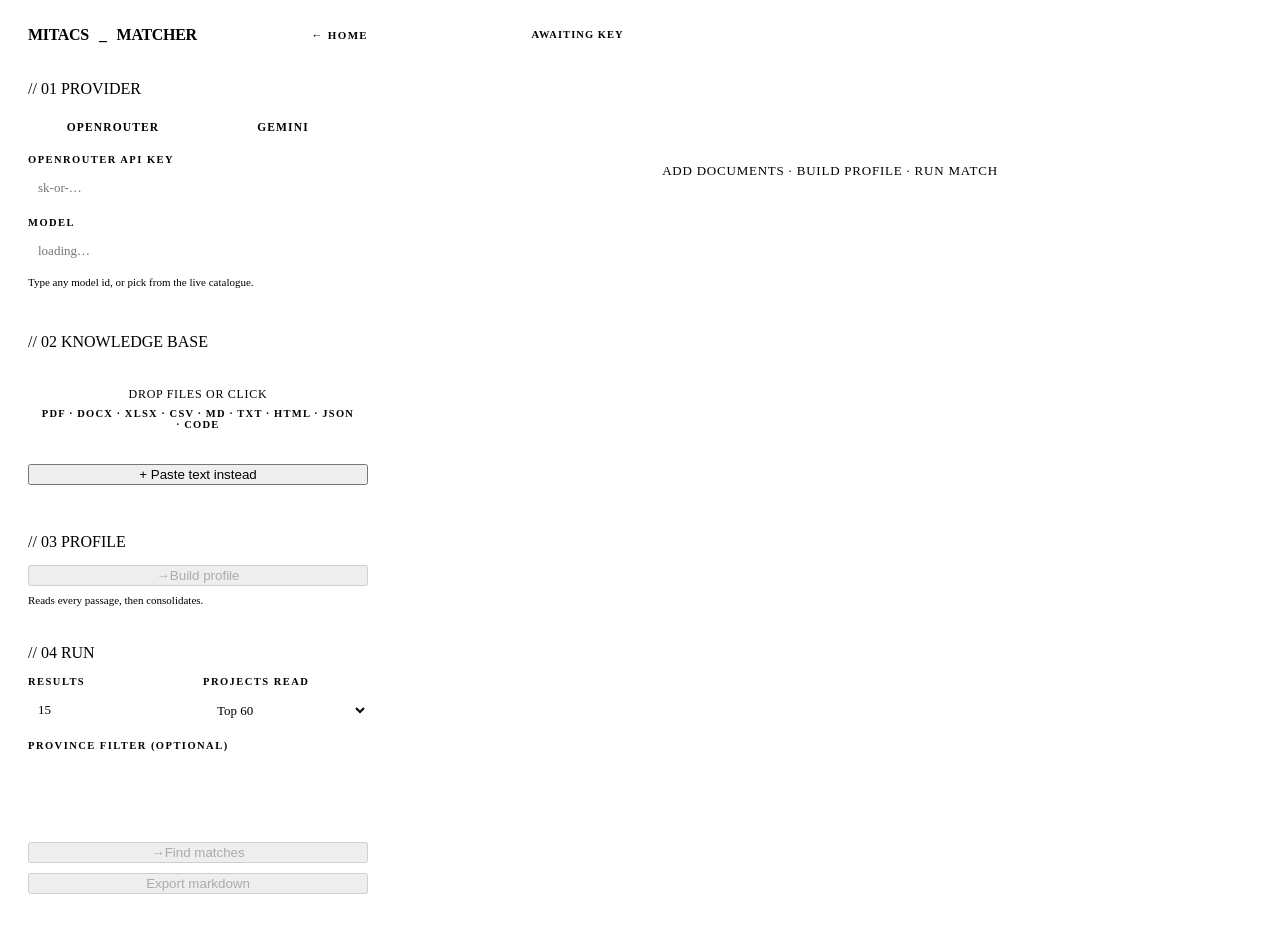
==== commit faa04dc9: "Collapse the pipeline to one judge pass, and go stateless Measuring the prefilter against the real c" ====
--- a/static/index.html
+++ b/static/index.html
@@ -177,15 +177,15 @@
       <div class="two field">
         <div>
           <label class="lab">Results</label>
-          <input id="topN" type="number" min="1" max="200" value="50">
+          <input id="topN" type="number" min="1" max="120" value="15">
         </div>
         <div>
-          <label class="lab">Screen width</label>
+          <label class="lab">Projects read</label>
           <select id="width">
-            <option value="400" selected>Top 400</option>
-            <option value="800">Top 800</option>
-            <option value="1500">Top 1500</option>
-            <option value="0">Exhaustive</option>
+            <option value="30">Top 30 — fastest</option>
+            <option value="60" selected>Top 60</option>
+            <option value="120">Top 120</option>
+            <option value="240">Top 240 — widest</option>
           </select>
         </div>
       </div>
@@ -197,7 +197,6 @@
       <button class="btn" id="run" style="width:100%" disabled>
         <span class="ico">&rarr;</span><span class="lbl" style="flex:1">Find matches</span>
       </button>
-      <button class="btn-ghost hidden" id="cancel" style="width:100%;margin-top:10px">Cancel run</button>
       <button class="btn-ghost" id="exp" style="width:100%;margin-top:10px" disabled>Export markdown</button>
     </div>
   </aside>
@@ -225,20 +224,48 @@
 </div>
 
 <script>
-const SID = localStorage.getItem("sid") || (crypto.randomUUID?.() ?? String(Math.random()).slice(2));
-localStorage.setItem("sid", SID);
 const $ = id => document.getElementById(id);
 const esc = s => String(s ?? "").replace(/[&<>"]/g, c => ({ "&":"&amp;","<":"&lt;",">":"&gt;",'"':"&quot;" }[c]));
 
+/* The workspace lives here, not on the server. Parsed document text, the built
+   profile and the per-passage extract cache are held in this tab and travel
+   with each request, the same way the API key always has. That is what lets the
+   app run on a host with no disk — and it means a shared deployment never holds
+   anyone's CV. */
 let PROVIDER = localStorage.getItem("provider") || "openrouter";
-let DOCS = [], HAS_PROFILE = false, BUSY = false, HEALTH = null;
+let DOCS = [], PROFILE = null, EXTRACT_CACHE = {}, LAST_RUN = null;
+let BUSY = false, HEALTH = null;
+
+const WS_KEY = "workspace";
+function saveWorkspace() {
+  try {
+    localStorage.setItem(WS_KEY, JSON.stringify({ docs: DOCS, profile: PROFILE, cache: EXTRACT_CACHE }));
+  } catch (_) {
+    // Quota exceeded on a very large upload. The session still works; it just
+    // will not survive a reload, which is better than losing the run.
+    msg("Workspace too large to save locally — it will not persist if you reload.", "warn");
+  }
+}
+function loadWorkspace() {
+  try {
+    const w = JSON.parse(localStorage.getItem(WS_KEY) || "{}");
+    DOCS = w.docs || []; PROFILE = w.profile || null; EXTRACT_CACHE = w.cache || {};
+  } catch (_) { DOCS = []; PROFILE = null; EXTRACT_CACHE = {}; }
+}
 
 const keyStoreName = p => "key_" + p;
-const H = () => ({ "X-Session-Id": SID, "X-API-Key": $("key").value.trim() });
+const H = () => ({ "X-API-Key": $("key").value.trim() });
 
 async function api(path, opts = {}) {
   const r = await fetch(path, { ...opts, headers: { ...H(), ...(opts.headers || {}) } });
-  if (!r.ok) throw new Error((await r.json().catch(() => ({}))).detail || `HTTP ${r.status}`);
+  if (!r.ok) {
+    const body = await r.json().catch(() => ({}));
+    const err = new Error(body.detail || `HTTP ${r.status}`);
+    // A failed profile build still returns the passages that succeeded. Carry
+    // them on the error so the caller can bank them for the retry.
+    if (body.extractCache) err.extractCache = body.extractCache;
+    throw err;
+  }
   return r.json();
 }
 function msg(t, kind = "warn") { $("msg").innerHTML = t ? `<div class="note ${kind}">${esc(t)}</div>` : ""; }
@@ -247,11 +274,11 @@
   const hasKey = !!$("key").value.trim();
   const readable = DOCS.filter(d => !d.error).length;
   $("build").disabled = BUSY || !readable || !hasKey;
-  $("run").disabled = BUSY || !HAS_PROFILE || !hasKey;
+  $("run").disabled = BUSY || !PROFILE || !hasKey;
   $("clearKb").classList.toggle("hidden", DOCS.length === 0);
   $("statePill").textContent =
     BUSY ? "WORKING…" : !hasKey ? "AWAITING KEY" : !readable ? "AWAITING DOCUMENTS"
-    : !HAS_PROFILE ? "READY TO PROFILE" : "READY TO MATCH";
+    : !PROFILE ? "READY TO PROFILE" : "READY TO MATCH";
 }
 
 /* ---- provider ---------------------------------------------------------- */
@@ -279,24 +306,22 @@
 
 // Mirrors the server's batch sizes. The binding constraint on a free tier is
 // requests per minute, not tokens, so the call count is the number that matters.
-const MAP_BATCH = 5, JUDGE_BATCH = 6;
+const JUDGE_BATCH = 6;
 // Models whose free tier is too tight for a wide fan-out.
 const SLOW_FREE = /gemini-(flash-latest|3\.6-flash|3-flash|pro|2\.5-pro)/i;
 
 function updatePlan() {
-  const topN = +$("topN").value || 0;
   const width = +$("width").value;
-  const screened = width > 0 ? Math.min(width, 3359) : 3359;
-  const map = Math.ceil(screened / MAP_BATCH);
-  const judge = Math.ceil(Math.min(screened, Math.max(Math.round(topN * 2.5), 24)) / JUDGE_BATCH);
-  const total = map + judge;
+  // One pass: a keyword filter picks `width` projects for free, and every one
+  // of them is read by the model. Nothing else spends calls.
+  const total = Math.ceil(width / JUDGE_BATCH);
   const slow = SLOW_FREE.test($("model").value || "");
-  const mins = slow ? Math.ceil(total / 20) : Math.ceil(total / 60);
+  const mins = Math.max(1, slow ? Math.ceil(total / 20) : Math.ceil(total / 60));
   $("plan").innerHTML =
-    `~${total} model calls (${map} screening + up to ${judge} judging).` +
-    (slow && total > 40
-      ? ` <span style="color:var(--acc)">This model's free tier is ~20/min — expect ${mins}+ min. Use a smaller width or a lite model.</span>`
-      : ` Roughly ${mins} min on a free tier.`);
+    `~${total} model calls — reading ${width} of ${(HEALTH?.projects ?? 3359).toLocaleString()} projects.` +
+    (slow && total > 30
+      ? ` <span style="color:var(--acc)">This model's free tier is ~20/min — expect ${mins}+ min. Read fewer, or pick a lite model.</span>`
+      : ` Under ${mins} min on a free tier.`);
 }
 ["topN", "width", "model"].forEach(id =>
   $(id).addEventListener("input", updatePlan));
@@ -320,8 +345,12 @@
 }
 
 /* ---- knowledge base ---------------------------------------------------- */
-function renderKb(kb) {
-  DOCS = kb.documents; HAS_PROFILE = kb.hasProfile;
+/* Adding or removing material invalidates the consolidated profile, but NOT the
+   per-passage extract cache — that is keyed by content, so passages that did not
+   change stay valid and must not be paid for twice. */
+function invalidateProfile() { PROFILE = null; $("pmeta").textContent = ""; }
+
+function renderKb() {
   $("docs").innerHTML = DOCS.map(d => `
     <div class="doc">
       <div class="t">
@@ -330,21 +359,29 @@
       </div>
       <button data-id="${d.id}" title="Remove">&times;</button>
     </div>`).join("");
-  $("docs").querySelectorAll("button").forEach(b => b.onclick = async () => {
-    renderKb(await api(`/api/kb/${b.dataset.id}`, { method: "DELETE" }));
+  $("docs").querySelectorAll("button").forEach(b => b.onclick = () => {
+    DOCS = DOCS.filter(d => d.id !== b.dataset.id);
+    invalidateProfile(); saveWorkspace(); renderKb();
   });
+  const readable = DOCS.filter(d => !d.error).length;
+  const chars = DOCS.reduce((n, d) => n + (d.chars || 0), 0);
   $("kbMeta").textContent = DOCS.length
-    ? `${kb.readable}/${DOCS.length} readable · ${kb.totalChars.toLocaleString()} chars`
+    ? `${readable}/${DOCS.length} readable · ${chars.toLocaleString()} chars`
     : "";
-  if (kb.profileMeta?.units) {
+  if (!PROFILE && Object.keys(EXTRACT_CACHE).length) {
     $("pmeta").textContent =
-      `${kb.profileMeta.hits}/${kb.profileMeta.units} passages used · ` +
-      `${kb.profileMeta.reduceLayers} reduce layer(s)`;
-  } else if (kb.cachedPassages) {
-    $("pmeta").textContent =
-      `${kb.cachedPassages} passage(s) already read — Build profile resumes from there.`;
+      `${Object.keys(EXTRACT_CACHE).length} passage(s) already read — Build profile resumes from there.`;
   }
   sync();
+}
+
+function addDocs(docs) {
+  // Re-adding the same file replaces it rather than stacking a duplicate.
+  for (const d of docs) {
+    const i = DOCS.findIndex(x => x.id === d.id);
+    if (i >= 0) DOCS[i] = d; else DOCS.push(d);
+  }
+  invalidateProfile(); saveWorkspace(); renderKb();
 }
 
 async function upload(files) {
@@ -353,9 +390,9 @@
   [...files].forEach(f => fd.append("files", f));
   msg("Parsing documents…");
   try {
-    const kb = await api("/api/kb", { method: "POST", body: fd });
-    renderKb(kb);
-    const bad = kb.documents.filter(d => d.error).length;
+    const r = await api("/api/kb", { method: "POST", body: fd });
+    addDocs(r.documents);
+    const bad = r.documents.filter(d => d.error).length;
     msg(bad ? `${bad} file(s) could not be read — see the list.` : "");
   } catch (e) { msg(e.message, "bad"); }
 }
@@ -368,15 +405,19 @@
 $("pasteToggle").onclick = () => $("pasteBox").classList.toggle("hidden");
 $("pasteSave").onclick = async () => {
   try {
-    renderKb(await api("/api/kb/text", {
+    const r = await api("/api/kb/text", {
       method: "POST", headers: { "Content-Type": "application/json" },
       body: JSON.stringify({ title: $("pasteTitle").value, text: $("pasteText").value }),
-    }));
+    });
+    addDocs(r.documents);
     $("pasteTitle").value = ""; $("pasteText").value = "";
     $("pasteBox").classList.add("hidden"); msg("");
   } catch (e) { msg(e.message, "bad"); }
 };
-$("clearKb").onclick = async () => { renderKb(await api("/api/kb", { method: "DELETE" })); msg(""); };
+$("clearKb").onclick = () => {
+  DOCS = []; PROFILE = null; EXTRACT_CACHE = {}; LAST_RUN = null;
+  $("pmeta").textContent = ""; saveWorkspace(); renderKb(); msg("");
+};
 
 /* ---- stage 0 ----------------------------------------------------------- */
 $("build").onclick = async () => {
@@ -384,9 +425,14 @@
   try {
     const r = await api("/api/profile", {
       method: "POST", headers: { "Content-Type": "application/json" },
-      body: JSON.stringify({ provider: PROVIDER, model: $("model").value.trim() || undefined }),
+      body: JSON.stringify({
+        provider: PROVIDER, model: $("model").value.trim() || undefined,
+        documents: DOCS, extractCache: EXTRACT_CACHE,
+      }),
     });
-    HAS_PROFILE = true;
+    PROFILE = r.profile;
+    EXTRACT_CACHE = r.extractCache || EXTRACT_CACHE;
+    saveWorkspace();
     const m = r.meta;
     $("pmeta").textContent =
       `${m.hits}/${m.units} passages used` +
@@ -395,67 +441,56 @@
     msg(m.warning || "");
   } catch (e) {
     msg(e.message, "bad");
-    // A failed build still banks the passages that succeeded, so refresh the
-    // panel to show what carried over before the user retries.
-    try { renderKb(await api("/api/kb")); } catch (_) {}
+    // A failed build still banks the passages that succeeded; keep them so the
+    // retry resumes instead of re-spending quota.
+    if (e.extractCache) { EXTRACT_CACHE = e.extractCache; saveWorkspace(); }
+    renderKb();
   }
   BUSY = false; sync();
 };
 
-/* ---- stages 1-3 -------------------------------------------------------- */
-let JOB = null;
-
-$("cancel").onclick = async () => {
-  if (!JOB) return;
-  try { await api(`/api/match/${JOB}/cancel`, { method: "POST" }); } catch (_) {}
-};
+/* ---- the run ------------------------------------------------------------ */
+function logLine(text) {
+  const line = document.createElement("div");
+  line.textContent = "> " + text;
+  $("log").appendChild(line);
+}
 
 $("run").onclick = async () => {
   BUSY = true; sync(); msg("");
-  $("cancel").classList.remove("hidden");
   $("termWrap").classList.remove("hidden"); $("log").textContent = ""; $("out").innerHTML = "";
-  try {
-    const { jobId } = await api("/api/match", {
+
+  const width = +$("width").value;
+  const calls = Math.ceil(width / JUDGE_BATCH);
+  // One request now, so progress is stated up front rather than streamed back.
+  logLine(`Filtering ${(HEALTH?.projects ?? 3359).toLocaleString()} projects by term overlap…`);
+  logLine(`Reading the top ${width} in ${calls} model calls. This takes a minute or two.`);
+
+  try {
+    const r = await api("/api/match", {
       method: "POST", headers: { "Content-Type": "application/json" },
       body: JSON.stringify({
         provider: PROVIDER, model: $("model").value.trim() || undefined,
-        topN: +$("topN").value, width: +$("width").value,
+        topN: +$("topN").value, width,
         provinces: [...$("prov").selectedOptions].map(o => o.value),
+        profile: PROFILE,
       }),
     });
-    JOB = jobId;
-    await stream(jobId);
-  } catch (e) { msg(e.message, "bad"); }
-  JOB = null;
-  $("cancel").classList.add("hidden");
+    logLine(`Scored ${r.stats.judged} projects. Done.`);
+    LAST_RUN = r;
+    render(r);
+  } catch (e) { msg(e.message, "bad"); logLine("Failed: " + e.message); }
   BUSY = false; sync();
 };
-
-function stream(jobId) {
-  return new Promise(resolve => {
-    const es = new EventSource(`/api/match/${jobId}/events`);
-    es.onmessage = ev => {
-      const d = JSON.parse(ev.data);
-      if (d.type === "progress") {
-        const line = document.createElement("div");
-        line.textContent = "> " + d.message;
-        $("log").appendChild(line);
-
-      } else if (d.type === "done") { render(d.result); es.close(); resolve(); }
-      else if (d.type === "error") { msg(d.message, "bad"); es.close(); resolve(); }
-    };
-    es.onerror = () => { es.close(); resolve(); };
-  });
-}
 
 function render(r) {
   const s = r.stats;
   $("topbar").innerHTML =
     `<span class="pill acc">${r.matches.length} MATCHES</span>` +
-    [`${s.screened.toLocaleString()}/${s.poolSize.toLocaleString()} screened`,
-     `${s.candidates} candidates`, `${s.judged} judged`,
-     `${s.mapCalls + s.judgeCalls} calls`,
-     s.droppedIds ? `${s.droppedIds} ids dropped` : ""]
+    [`${s.screened.toLocaleString()}/${s.poolSize.toLocaleString()} read`,
+     `${s.judged} scored`,
+     `${s.judgeCalls} calls`,
+     s.droppedIds ? `${s.droppedIds} skipped` : ""]
       .filter(Boolean).map(t => `<span class="pill">${esc(t)}</span>`).join("");
 
   if (r.warning) msg(r.warning, "warn");
@@ -552,8 +587,14 @@
 }
 
 $("exp").onclick = async () => {
-  try {
-    const { markdown } = await api("/api/export", { method: "POST" });
+  if (!LAST_RUN) return msg("Nothing to export — run a match first.", "bad");
+  try {
+    const { markdown } = await api("/api/export", {
+      method: "POST", headers: { "Content-Type": "application/json" },
+      body: JSON.stringify({
+        ...LAST_RUN, provider: PROVIDER, model: $("model").value.trim() || undefined,
+      }),
+    });
     const url = URL.createObjectURL(new Blob([markdown], { type: "text/markdown" }));
     Object.assign(document.createElement("a"), { href: url, download: "mitacs-matches.md" }).click();
     URL.revokeObjectURL(url);
@@ -567,7 +608,9 @@
   $("prov").innerHTML = HEALTH.provinces.map(p => `<option value="${esc(p)}">${esc(p)}</option>`).join("");
   $("prov").size = Math.max(2, HEALTH.provinces.length);   // show every province, never scroll
   setProvider(PROVIDER);
-  renderKb(await api("/api/kb"));
+  loadWorkspace();
+  renderKb();
+  if (PROFILE) msg("Workspace restored from this browser — your profile is ready to match.", "warn");
   updatePlan();
 })();
 </script>
